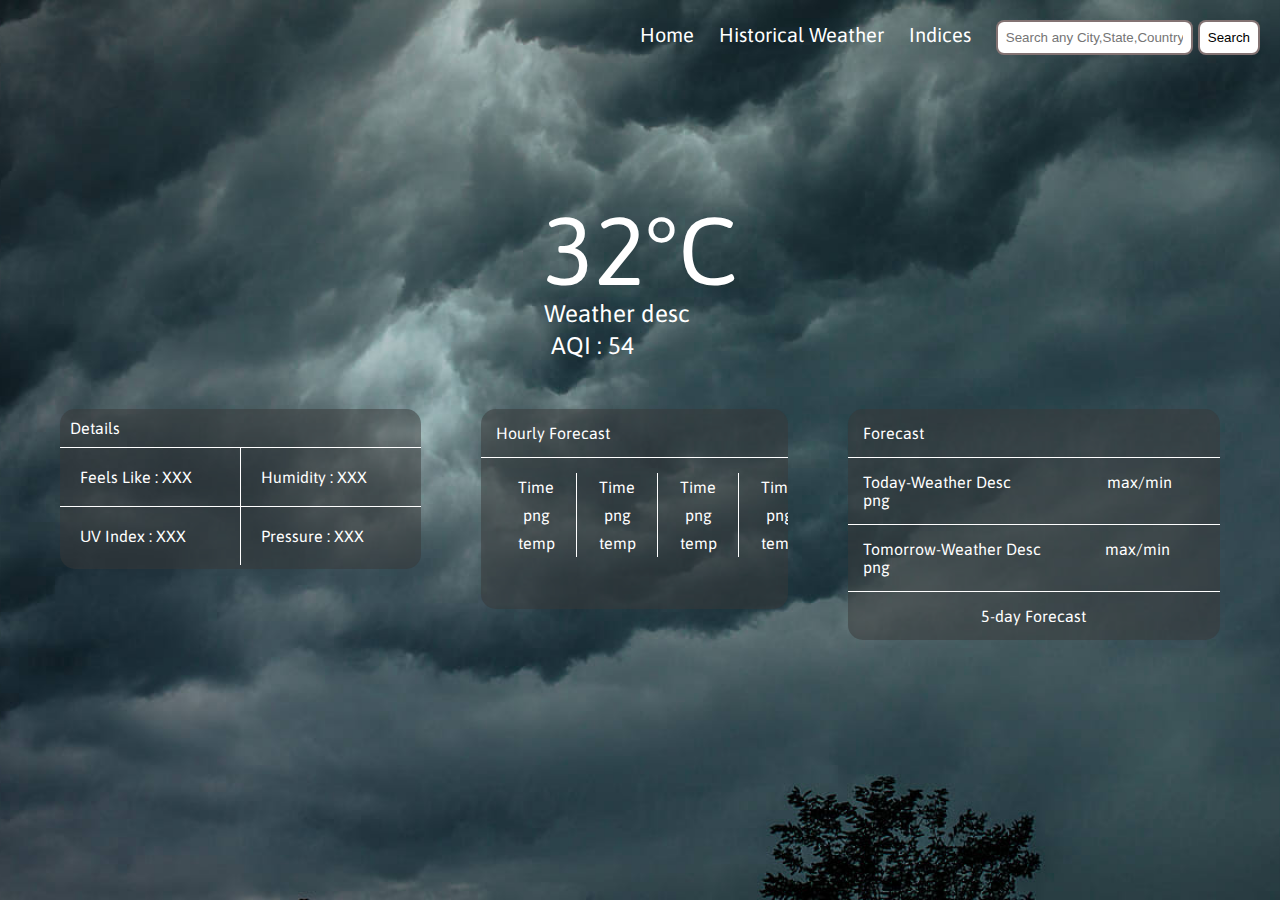
==== index.html @ 51fe92de "html almost done and going for js" ====
<!DOCTYPE html>
<html lang="en">
    <head>
        <meta charset="utf-8">
        <title>Weather Application</title>
        <meta name="viewport" content="width=device-width, initial-scale=1">
        <script
        src="https://code.jquery.com/jquery-3.5.1.js"
        integrity="sha256-QWo7LDvxbWT2tbbQ97B53yJnYU3WhH/C8ycbRAkjPDc="
        crossorigin="anonymous"></script>
        <link href="https://fonts.googleapis.com/css2?family=Asap&display=swap" rel="stylesheet">
        <link rel="stylesheet" href="design.css">
    </head>
    <body>

        <!-- Navbar content -->
        <nav class="navbar">
            <a href="index.html" class="nav-item">Home</a>
            <a href="historical.html" class="nav-item">Historical Weather</a>
            <a href="indices.html" class="nav-item">Indices</a>
            <input type="text" class="search-query nav-input" placeholder="Search any City,State,Country">
            <button class="search-weather nav-button">Search</button>    
        </nav>


        <main>
            <div class="forecast">

                <!-- center content -->
                <div class="content-main">
                    <p class="temp">32°C</p>
                    <p class="weather-desc-present">Weather desc</p>
                    <p class="aqi">AQI : 54</p>
                </div>
                

                <!-- bottom content -->
                <div class="content-below">
                    <div class="left-content">
                        <div class="row-left">
                            <div class="col-0">
                                Details
                            </div>
                        </div>
                        <div class="row-left">
                            <div class="col col-1">Feels Like : <span class="feels-like-now">XXX</span></div>
                            <div class="col col-2">Humidity : <span class="humidity-now">XXX</span></div>
                        </div>
                        <div class="row-left">
                            <div class="col col-3">UV Index : <span class="uv-index-now">XXX</span></div>
                            <div class="col col-4">Pressure : <span class="pressure-now">XXX</span></div>
                        </div>
                    </div>
                    <div class="center-content">
                        <div class="row-center row-center-1">
                            Hourly Forecast
                        </div>
                        <div class="row-center row-center-2">
                            <div class="col-center">
                                <div class="time">
                                    <span class="time-0">Time</span>
                                </div>
                                <div class="png">
                                    <span class="png-0">png</span>
                                </div>
                                <div class="temperature">
                                    <span class="temp-0">temp</span>
                                </div>
                            </div>
                            <div class="col-center">
                                <div class="time">
                                    <span class="time-1">Time</span>
                                </div>
                                <div class="png">
                                    <span class="png-1">png</span>
                                </div>
                                <div class="temperature">
                                    <span class="temp-1">temp</span>
                                </div>
                            </div>
                            <div class="col-center">
                                <div class="time">
                                    <span class="time-2">Time</span>
                                </div>
                                <div class="png">
                                    <span class="png-2">png</span>
                                </div>
                                <div class="temperature">
                                    <span class="temp-2">temp</span>
                                </div>
                            </div>
                            <div class="col-center">
                                <div class="time">
                                    <span class="time-3">Time</span>
                                </div>
                                <div class="png">
                                    <span class="png-3">png</span>
                                </div>
                                <div class="temperature">
                                    <span class="temp-3">temp</span>
                                </div>
                            </div>
                            <div class="col-center">
                                <div class="time">
                                    <span class="time-4">Time</span>
                                </div>
                                <div class="png">
                                    <span class="png-4">png</span>
                                </div>
                                <div class="temperature">
                                    <span class="temp-4">temp</span>
                                </div>
                            </div>
                            <div class="col-center">
                                <div class="time">
                                    <span class="time-5">Time</span>
                                </div>
                                <div class="png">
                                    <span class="png-5">png</span>
                                </div>
                                <div class="temperature">
                                    <span class="temp-5">temp</span>
                                </div>
                            </div>
                            <div class="col-center">
                                <div class="time">
                                    <span class="time-6">Time</span>
                                </div>
                                <div class="png">
                                    <span class="png-6">png</span>
                                </div>
                                <div class="temperature">
                                    <span class="temp-6">temp</span>
                                </div>
                            </div>
                            <div class="col-center">
                                <div class="time">
                                    <span class="time-7">Time</span>
                                </div>
                                <div class="png">
                                    <span class="png-7">png</span>
                                </div>
                                <div class="temperature">
                                    <span class="temp-7">temp</span>
                                </div>
                            </div>
                            <div class="col-center">
                                <div class="time">
                                    <span class="time-8">Time</span>
                                </div>
                                <div class="png">
                                    <span class="png-8">png</span>
                                </div>
                                <div class="temperature">
                                    <span class="temp-8">temp</span>
                                </div>
                            </div>
                            <div class="col-center">
                                <div class="time">
                                    <span class="time-9">Time</span>
                                </div>
                                <div class="png">
                                    <span class="png-9">png</span>
                                </div>
                                <div class="temperature">
                                    <span class="temp-9">temp</span>
                                </div>
                            </div>
                            <div class="col-center">
                                <div class="time">
                                    <span class="time-10">Time</span>
                                </div>
                                <div class="png">
                                    <span class="png-10">png</span>
                                </div>
                                <div class="temperature">
                                    <span class="temp-10">temp</span>
                                </div>
                            </div>
                            <div class="col-center">
                                <div class="time">
                                    <span class="time-11">Time</span>
                                </div>
                                <div class="png">
                                    <span class="png-11">png</span>
                                </div>
                                <div class="temperature">
                                    <span class="temp-11">temp</span>
                                </div>
                            </div>
                        </div>
                    </div>
                    <div class="right-content">
                        <div class="row-right row-right-0">
                            Forecast
                        </div>
                        <div class="row-right row-right-1">
                            Today-<span class="weather-desc-today">Weather Desc</span><span>&emsp;&emsp;&emsp;&emsp;&emsp;&emsp;max/min</span>&emsp;<span class="today-png">png</span>
                        </div>
                        <div class="row-right row-right-2">
                            Tomorrow-<span class="weather-desc-tommorrow">Weather Desc</span><span>&emsp;&emsp;&emsp;&emsp;max/min</span>&emsp;<span class="tommorow-png">png</span>
                        </div>
                        <div class="row-right row-right-3">
                            <a href="fiveday.html" class="five-day-button">5-day Forecast</a>
                        </div>
                    </div>
                </div>
            </div>            
        </main>


        <script src="js files/dateTime.js"></script>
        <script src="js files/accu.js"></script>
        <script src="js files/weather.js"> </script>
        <script src="js files/contentWeather.js"></script>
    </body>
</html>
---- design.css ----
body{
    font-family: 'Asap', sans-serif;
    background: url(images/cloudy\ night.jpg) no-repeat center center fixed; 
    -webkit-background-size: cover;
    -moz-background-size: cover;
    -o-background-size: cover;
    background-size: cover;
    margin:0;
}




/* Navbar Styles */
.navbar{
    text-align:right;
    padding:20px;
    font-size: 20px;
}
.nav-item{
    padding:10px;
    color: white;
    text-decoration: none;
}
.nav-button,.nav-input{
    padding: 8px;
    margin:0 0 0 10px;
    border-radius: 8px;
    border-style:solid;
    border-color: #2c111196;
    /* font-size:16px; */
}
.nav-button{
    margin:0;
    background-color: white;
}
input:focus{
    outline: none;
}
.nav-button:focus{
    outline:none;
}



/* center content */
.forecast{
    color:white;
}
.temp{
    position: relative;

    font-size:6rem;
    text-align: center;
    top:120px;
    margin: 0;
}

.weather-desc-present{
    text-align: center;
    position: relative;
    top:115px;
    right:23px;
    font-size: 1.5rem;
    margin:0;
}
.aqi{
    text-align: center;
    position: relative;
    top:120px;
    right:48px;
    font-size: 1.5rem;
    margin: 0;
}




/* content below */
.content-below{
    position: relative;
    display: flex;
    justify-content: center;
    top:140px;
    margin:0 30px;
}
.left-content,.right-content,.center-content{
    background-color: rgba(56, 56, 56, 0.5);
    border-radius:15px;
    margin:30px;
}


/* left content */
.left-content{
    height:160px;
}

.row-left{
    display: flex;
}
.col{
    padding:20px;
    width:140px;
}
.col-0{
    padding:10px;
}
.col-1{
    border-right:1px solid white;
    border-top:1px solid white;
}
.col-2{
    border-top:1px solid white;
}
.col-3{
    border-right:1px solid white;
    border-top:1px solid white;
}
.col-4{
    border-top:1px solid white;
}


/* center content */
.center-content{
    width:330px;
    height:200px;
    overflow:auto;
}
.row-center-1{
    border-bottom:1px solid white;
    width:960px;
}
.row-center-2{
    display: flex;
}
.col-center{
    min-width:80px;
    text-align: center;
    height:auto;
    border-right:1px solid white;
}
.time,.temperature,.png{
    padding:5px;
}
/* right content */
.right-content{
    display: block;
    width:400px;
    height: auto;
}
.row-right,.row-center{
    padding: 15px;
}
.five-day-button{
    color:white;
    text-decoration: none;
}
.row-right-0{
    border-bottom:1px solid white;
}
.row-right-1{
    border-bottom:1px solid white;
}
.row-right-2{
    border-bottom:1px solid white;
}
.row-right-3{
    text-align: center;
}



/* media queries */
@media(max-width:1120px){
    .content-below{
        flex-wrap: wrap;
    }

}



/* five day forecast */
.five-day-row-content,.five-day-details-content{
    display: flex;
    height: auto;
}
.five-day-row-content{
    justify-content: center;
}
.day-0,.day-1,.day-2,.day-3,.day-4,.day-5{
    width: 450px;
    min-width:300px;
    margin:60px;
    background-color: rgba(56, 56, 56, 0.5);
    border-radius: 20px;
}
.five-day-row-date{
    padding:15px;
    border-bottom: 1px solid white;
}
.five-day-details{
    padding:15px;
    border-top:1px solid white;
    border-bottom:1px solid white;
}
.five-day-content-right{
    padding:15px;
    border-left:1px solid white;
    text-align: center;
}
.five-day-content-left{
    padding:15px;
    text-align: center;
}
.five-day-content{
    color:white;
    display: flex;
    flex-wrap: wrap;
    justify-content: center;
}
.five-day-png,.five-day-desc,.five-day-min-max,.five-day-sunrise,.five-day-sunset{
    padding:8px;
}
.five-day-uv-index,.five-day-humidity{
    padding:15px;
    text-align: center;
}
.five-day-uv-index{
    border-right:1px solid white;
    width:177px;
}
.five-day-humidity{
    width:213px;
}


/* historical forecast */
.historical-row-content,.historical-details-content{
    display: flex;
    height: auto;
}
.historical-row-content{
    justify-content: center;
}
.historical-day-0,.historical-day-1,.historical-day-2,.historical-day-3,.historical-day-4,.historical-day-5{
    width: 450px;
    min-width:300px;
    margin:60px;
    background-color: rgba(56, 56, 56, 0.5);
    border-radius: 20px;
}
.historical-row-date{
    padding:15px;
    border-bottom: 1px solid white;
}
.historical-details{
    padding:15px;
    border-top:1px solid white;
    border-bottom:1px solid white;
}
.historical-content-right{
    padding:15px;
    border-left:1px solid white;
    text-align: center;
}
.historical-content-left{
    padding:15px;
    text-align: center;
}
.historical-content{
    color:white;
    display: flex;
    flex-wrap: wrap;
    justify-content: center;
}
.historical-png,.historical-desc,.historical-min-max,.historical-sunrise,.historical-sunset{
    padding:8px;
}
.historical-uv-index,.historical-humidity{
    padding:15px;
    text-align: center;
}
.historical-uv-index{
    border-right:1px solid white;
    width:177px;
}
.historical-humidity{
    width:213px;
}
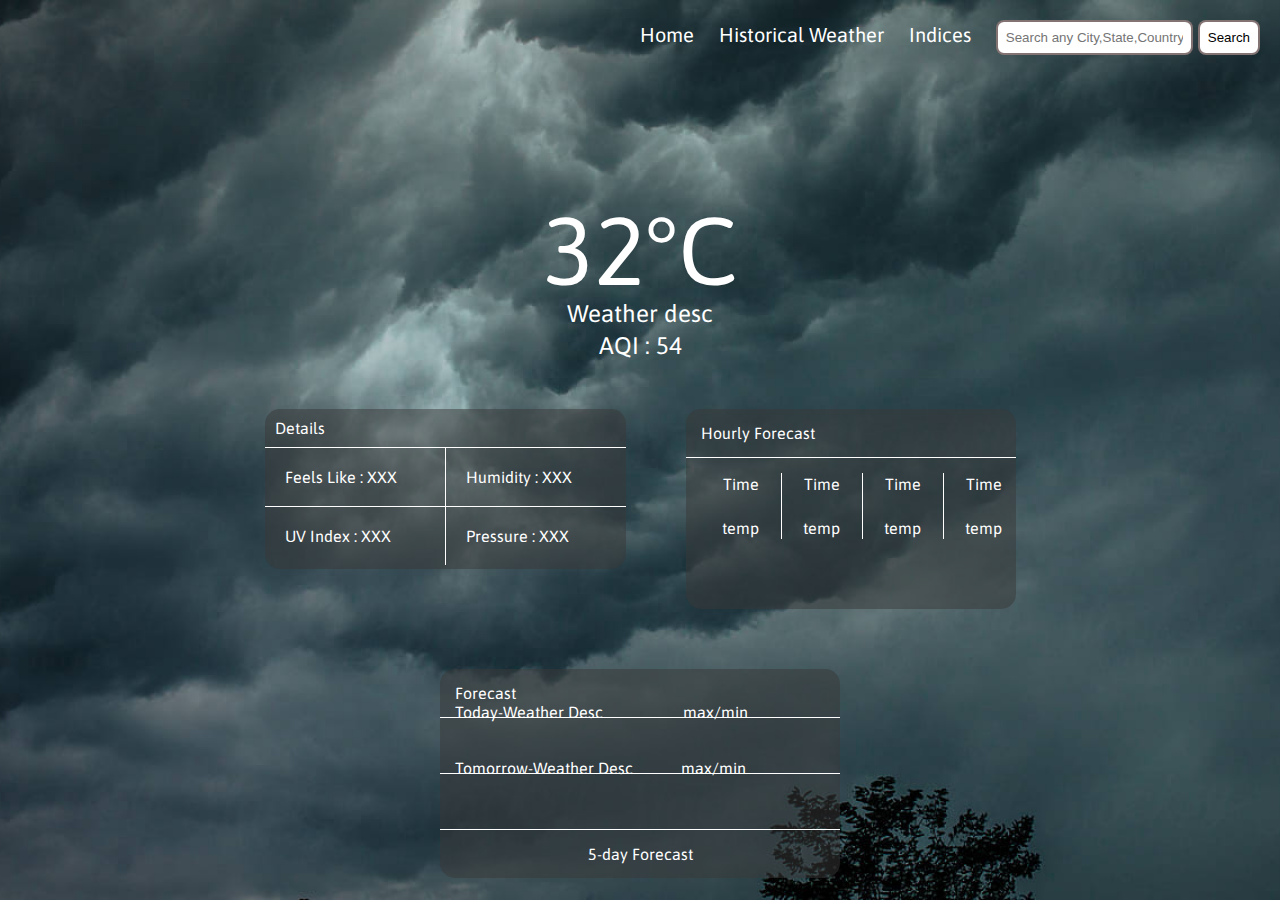
==== commit 54eaf4aa: "home page done and png added" ====
--- a/index.html
+++ b/index.html
@@ -30,7 +30,7 @@
                 <div class="content-main">
                     <p class="temp">32°C</p>
                     <p class="weather-desc-present">Weather desc</p>
-                    <p class="aqi">AQI : 54</p>
+                    <p class="aqi">AQI : <span class="aqi-data"></span>54</p>
                 </div>
                 
 
@@ -43,14 +43,24 @@
                             </div>
                         </div>
                         <div class="row-left">
-                            <div class="col col-1">Feels Like : <span class="feels-like-now">XXX</span></div>
-                            <div class="col col-2">Humidity : <span class="humidity-now">XXX</span></div>
+                            <div class="col col-1">
+                                Feels Like : <span class="feels-like-now">XXX</span>
+                            </div>
+                            <div class="col col-2">
+                                Humidity : <span class="humidity-now">XXX</span>
+                            </div>
                         </div>
                         <div class="row-left">
-                            <div class="col col-3">UV Index : <span class="uv-index-now">XXX</span></div>
-                            <div class="col col-4">Pressure : <span class="pressure-now">XXX</span></div>
+                            <div class="col col-3">
+                                UV Index : <span class="uv-index-now">XXX</span>
+                            </div>
+                            <div class="col col-4">
+                                Pressure : <span class="pressure-now">XXX</span>
+                            </div>
                         </div>
                     </div>
+
+
                     <div class="center-content">
                         <div class="row-center row-center-1">
                             Hourly Forecast
@@ -61,7 +71,7 @@
                                     <span class="time-0">Time</span>
                                 </div>
                                 <div class="png">
-                                    <span class="png-0">png</span>
+                                    <img src="" class="png-0"></img>
                                 </div>
                                 <div class="temperature">
                                     <span class="temp-0">temp</span>
@@ -72,7 +82,7 @@
                                     <span class="time-1">Time</span>
                                 </div>
                                 <div class="png">
-                                    <span class="png-1">png</span>
+                                    <img src="" class="png-1"></img>
                                 </div>
                                 <div class="temperature">
                                     <span class="temp-1">temp</span>
@@ -83,7 +93,7 @@
                                     <span class="time-2">Time</span>
                                 </div>
                                 <div class="png">
-                                    <span class="png-2">png</span>
+                                    <img src="" class="png-2"></img>
                                 </div>
                                 <div class="temperature">
                                     <span class="temp-2">temp</span>
@@ -94,7 +104,7 @@
                                     <span class="time-3">Time</span>
                                 </div>
                                 <div class="png">
-                                    <span class="png-3">png</span>
+                                    <img src="" class="png-3"></img>
                                 </div>
                                 <div class="temperature">
                                     <span class="temp-3">temp</span>
@@ -105,7 +115,7 @@
                                     <span class="time-4">Time</span>
                                 </div>
                                 <div class="png">
-                                    <span class="png-4">png</span>
+                                    <img src="" class="png-4"></img>
                                 </div>
                                 <div class="temperature">
                                     <span class="temp-4">temp</span>
@@ -116,7 +126,7 @@
                                     <span class="time-5">Time</span>
                                 </div>
                                 <div class="png">
-                                    <span class="png-5">png</span>
+                                    <img src="" class="png-5"></img>
                                 </div>
                                 <div class="temperature">
                                     <span class="temp-5">temp</span>
@@ -127,7 +137,7 @@
                                     <span class="time-6">Time</span>
                                 </div>
                                 <div class="png">
-                                    <span class="png-6">png</span>
+                                    <img src="" class="png-6"></img>
                                 </div>
                                 <div class="temperature">
                                     <span class="temp-6">temp</span>
@@ -138,7 +148,7 @@
                                     <span class="time-7">Time</span>
                                 </div>
                                 <div class="png">
-                                    <span class="png-7">png</span>
+                                    <img src="" class="png-7"></img>
                                 </div>
                                 <div class="temperature">
                                     <span class="temp-7">temp</span>
@@ -149,7 +159,7 @@
                                     <span class="time-8">Time</span>
                                 </div>
                                 <div class="png">
-                                    <span class="png-8">png</span>
+                                    <img src="" class="png-8"></img>
                                 </div>
                                 <div class="temperature">
                                     <span class="temp-8">temp</span>
@@ -160,7 +170,7 @@
                                     <span class="time-9">Time</span>
                                 </div>
                                 <div class="png">
-                                    <span class="png-9">png</span>
+                                    <img src="" class="png-9"></img>
                                 </div>
                                 <div class="temperature">
                                     <span class="temp-9">temp</span>
@@ -171,7 +181,7 @@
                                     <span class="time-10">Time</span>
                                 </div>
                                 <div class="png">
-                                    <span class="png-10">png</span>
+                                    <img src="" class="png-10"></img>
                                 </div>
                                 <div class="temperature">
                                     <span class="temp-10">temp</span>
@@ -182,7 +192,7 @@
                                     <span class="time-11">Time</span>
                                 </div>
                                 <div class="png">
-                                    <span class="png-11">png</span>
+                                    <img src="" class="png-11"></img>
                                 </div>
                                 <div class="temperature">
                                     <span class="temp-11">temp</span>
@@ -190,15 +200,16 @@
                             </div>
                         </div>
                     </div>
+
                     <div class="right-content">
                         <div class="row-right row-right-0">
                             Forecast
                         </div>
                         <div class="row-right row-right-1">
-                            Today-<span class="weather-desc-today">Weather Desc</span><span>&emsp;&emsp;&emsp;&emsp;&emsp;&emsp;max/min</span>&emsp;<span class="today-png">png</span>
+                            <span class="today">Today-</span><span class="weather-desc-today">Weather Desc</span><span>&emsp;&emsp;&emsp;&emsp;&emsp;</span><span class="max-min-today">max/min</span>&emsp;<img src="" class="today-png"></img>
                         </div>
                         <div class="row-right row-right-2">
-                            Tomorrow-<span class="weather-desc-tommorrow">Weather Desc</span><span>&emsp;&emsp;&emsp;&emsp;max/min</span>&emsp;<span class="tommorow-png">png</span>
+                            <span class="tomorrow">Tomorrow-</span><span class="weather-desc-tomorrow">Weather Desc</span><span>&emsp;&emsp;&emsp;</span><span class="max-min-tomorrow">max/min</span>&emsp;<img src="" class="tomorrow-png"></img>
                         </div>
                         <div class="row-right row-right-3">
                             <a href="fiveday.html" class="five-day-button">5-day Forecast</a>
--- a/design.css
+++ b/design.css
@@ -49,7 +49,6 @@
 }
 .temp{
     position: relative;
-
     font-size:6rem;
     text-align: center;
     top:120px;
@@ -60,7 +59,6 @@
     text-align: center;
     position: relative;
     top:115px;
-    right:23px;
     font-size: 1.5rem;
     margin:0;
 }
@@ -68,7 +66,6 @@
     text-align: center;
     position: relative;
     top:120px;
-    right:48px;
     font-size: 1.5rem;
     margin: 0;
 }
@@ -83,6 +80,7 @@
     justify-content: center;
     top:140px;
     margin:0 30px;
+    flex-wrap: wrap;
 }
 .left-content,.right-content,.center-content{
     background-color: rgba(56, 56, 56, 0.5);
@@ -142,8 +140,9 @@
     border-right:1px solid white;
 }
 .time,.temperature,.png{
-    padding:5px;
-}
+    padding:2px;
+}
+
 /* right content */
 .right-content{
     display: block;
@@ -162,24 +161,31 @@
 }
 .row-right-1{
     border-bottom:1px solid white;
+    height:25px;
 }
 .row-right-2{
     border-bottom:1px solid white;
+    height:25px;
 }
 .row-right-3{
     text-align: center;
 }
-
-
-
-/* media queries */
-@media(max-width:1120px){
-    .content-below{
-        flex-wrap: wrap;
-    }
-
-}
-
+.today-png{
+    position: relative;
+    bottom:10px;
+}
+.today,.weather-desc-today,.max-min-today{
+    position: relative;
+    bottom: 30px;
+}
+.tomorrow,.weather-desc-tomorrow,.max-min-tomorrow{
+    position: relative;
+    bottom: 30px;
+}
+.tomorrow-png{
+    position: relative;
+    bottom:10px;
+}
 
 
 /* five day forecast */
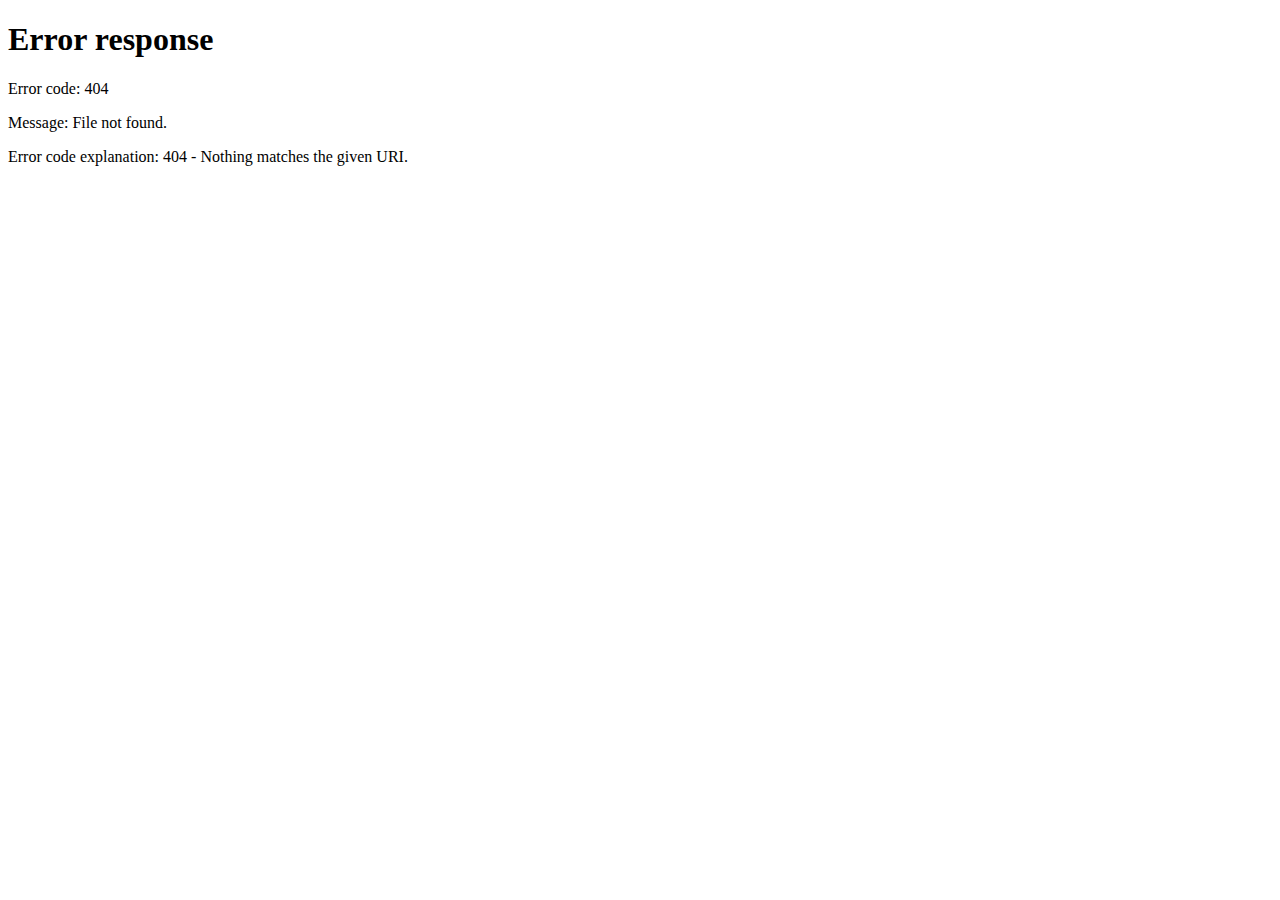
==== commit e0c4dec7: "before making changes to historical file" ====
--- a/index.html
+++ b/index.html
@@ -30,7 +30,7 @@
                 <div class="content-main">
                     <p class="temp">32°C</p>
                     <p class="weather-desc-present">Weather desc</p>
-                    <p class="aqi">AQI : <span class="aqi-data"></span>54</p>
+                    <!-- <p class="aqi">AQI : <span class="aqi-data"></span>54</p> -->
                 </div>
                 
 
@@ -220,10 +220,11 @@
         </main>
 
 
-        <script src="js files/dateTime.js"></script>
+        <script src="js files/public.js"></script>
         <script src="js files/accu.js"></script>
-        <script src="js files/weather.js"> </script>
         <script src="js files/contentWeather.js"></script>
+        <script src="js files/updateFiveDay.js"></script>
+        <script src="js files/weather.js"> </script>    
     </body>
 </html>
 
--- a/design.css
+++ b/design.css
@@ -220,6 +220,8 @@
 .five-day-content-left{
     padding:15px;
     text-align: center;
+    position: relative;
+    right:20px;
 }
 .five-day-content{
     color:white;
@@ -227,8 +229,9 @@
     flex-wrap: wrap;
     justify-content: center;
 }
-.five-day-png,.five-day-desc,.five-day-min-max,.five-day-sunrise,.five-day-sunset{
-    padding:8px;
+.five-day-min-max,.five-day-sunrise,.five-day-sunset{
+    padding:10px;
+    padding-left:50px;
 }
 .five-day-uv-index,.five-day-humidity{
     padding:15px;
@@ -236,7 +239,7 @@
 }
 .five-day-uv-index{
     border-right:1px solid white;
-    width:177px;
+    width:163px;
 }
 .five-day-humidity{
     width:213px;
@@ -275,6 +278,8 @@
 .historical-content-left{
     padding:15px;
     text-align: center;
+    position: relative;
+    right:40px;
 }
 .historical-content{
     color:white;
@@ -282,8 +287,9 @@
     flex-wrap: wrap;
     justify-content: center;
 }
-.historical-png,.historical-desc,.historical-min-max,.historical-sunrise,.historical-sunset{
-    padding:8px;
+.historical-min-max,.historical-sunrise,.historical-sunset{
+    padding:10px;
+    padding-left:50px;
 }
 .historical-uv-index,.historical-humidity{
     padding:15px;
@@ -291,7 +297,7 @@
 }
 .historical-uv-index{
     border-right:1px solid white;
-    width:177px;
+    width:163px;
 }
 .historical-humidity{
     width:213px;
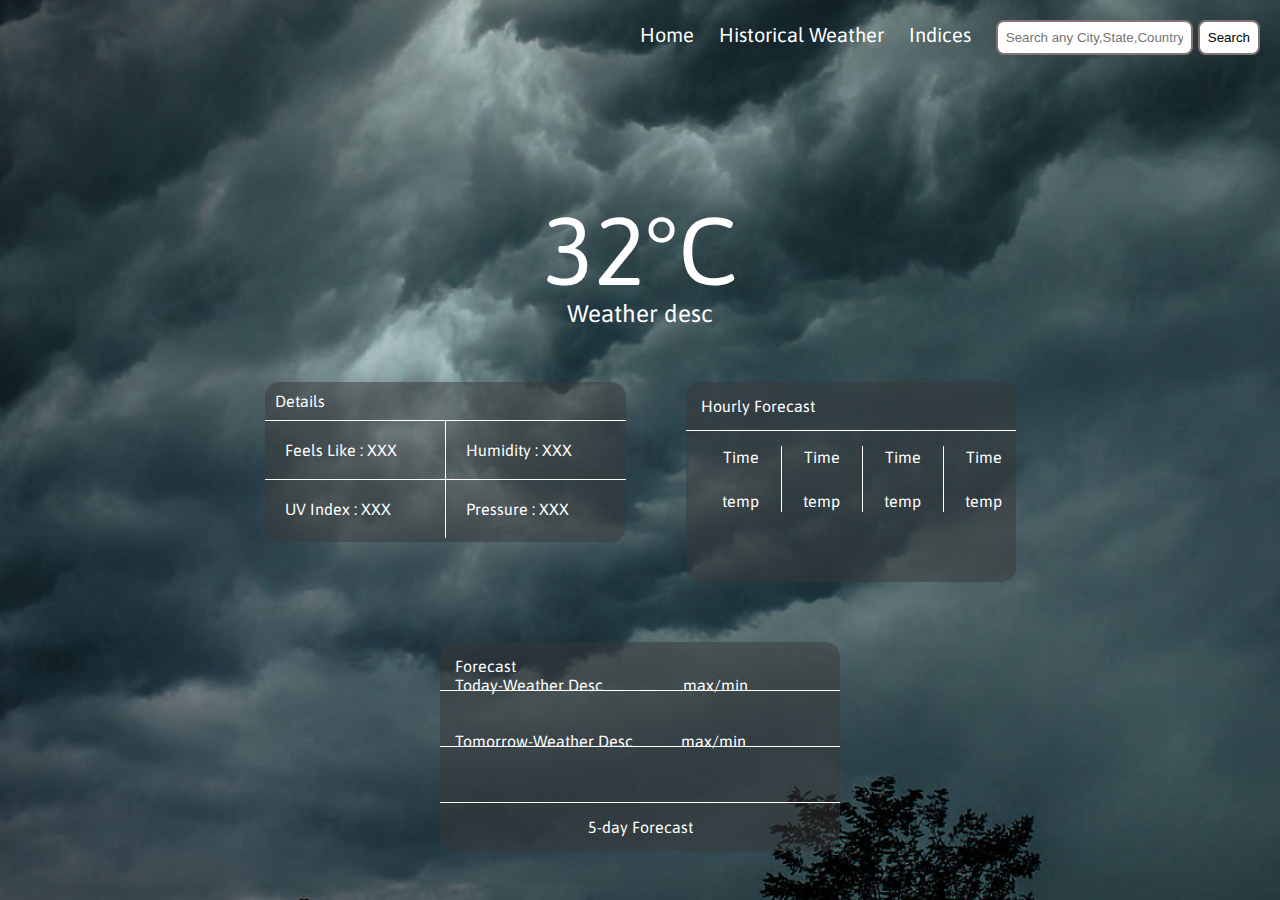
==== commit 66b73443: "complete historical page" ====
--- a/index.html
+++ b/index.html
@@ -16,7 +16,7 @@
         <!-- Navbar content -->
         <nav class="navbar">
             <a href="index.html" class="nav-item">Home</a>
-            <a href="historical.html" class="nav-item">Historical Weather</a>
+            <a href="historical.html" class="nav-item historical-weather">Historical Weather</a>
             <a href="indices.html" class="nav-item">Indices</a>
             <input type="text" class="search-query nav-input" placeholder="Search any City,State,Country">
             <button class="search-weather nav-button">Search</button>    
--- a/design.css
+++ b/design.css
@@ -247,6 +247,24 @@
 
 
 /* historical forecast */
+.historical-content-display{
+    text-align:center;
+    color:white;
+    font-size:1.8rem;
+    position: relative;
+    top:120px;
+}
+.historical-content-button{
+    color:black;
+    font-size:1.2rem;
+    text-decoration: none;
+    padding: 12px;
+    border-radius: 8px;
+    border-style:solid;
+    border-color: #2c111196;
+    margin:0;
+    background-color: white;
+}
 .historical-row-content,.historical-details-content{
     display: flex;
     height: auto;
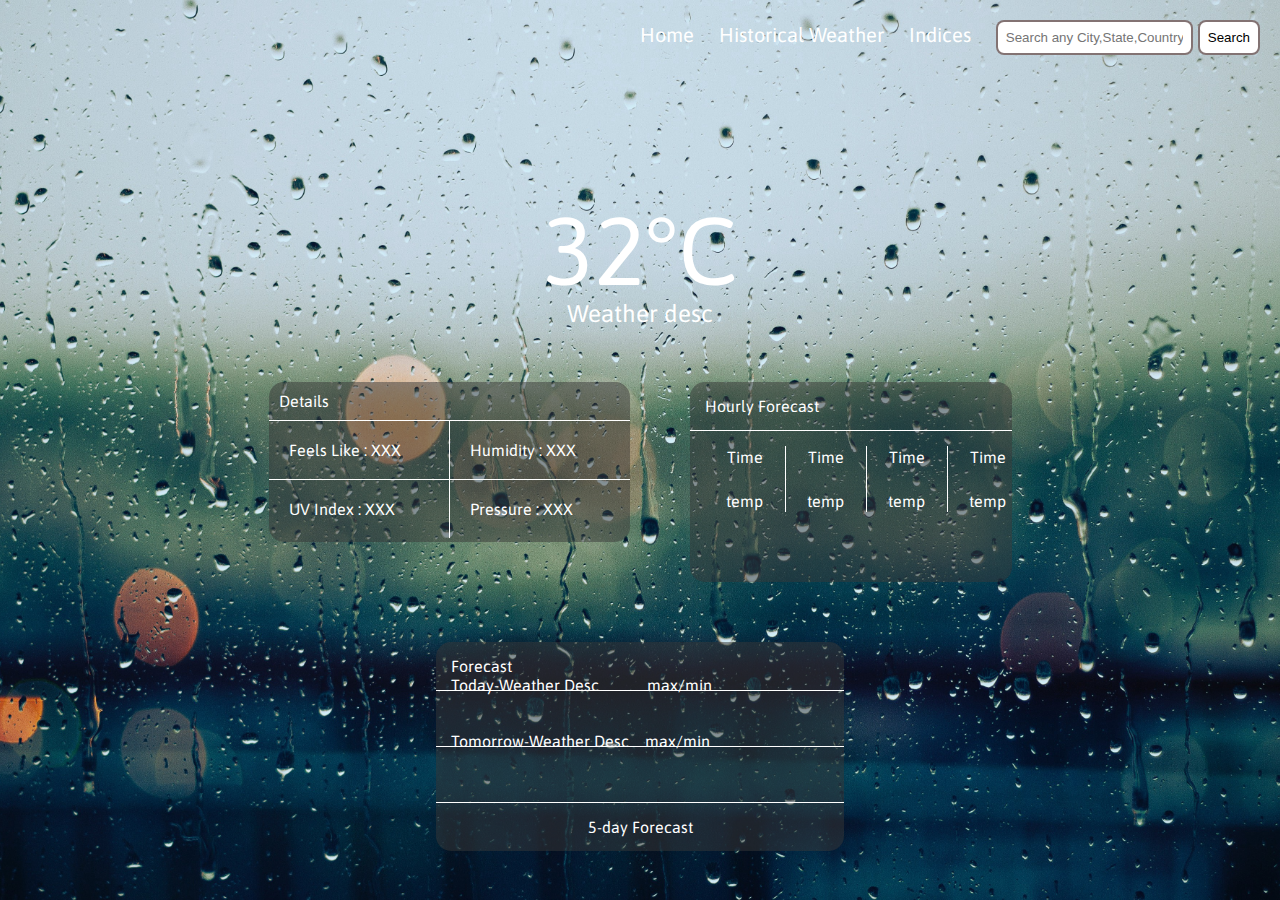
==== commit 4f780591: "all other features done only indices and animation left" ====
--- a/index.html
+++ b/index.html
@@ -11,7 +11,7 @@
         <link href="https://fonts.googleapis.com/css2?family=Asap&display=swap" rel="stylesheet">
         <link rel="stylesheet" href="design.css">
     </head>
-    <body>
+    <body class="body">
 
         <!-- Navbar content -->
         <nav class="navbar">
@@ -206,10 +206,10 @@
                             Forecast
                         </div>
                         <div class="row-right row-right-1">
-                            <span class="today">Today-</span><span class="weather-desc-today">Weather Desc</span><span>&emsp;&emsp;&emsp;&emsp;&emsp;</span><span class="max-min-today">max/min</span>&emsp;<img src="" class="today-png"></img>
+                            <span class="today">Today-</span><span class="weather-desc-today">Weather Desc</span><span>&emsp;&emsp;&emsp;</span><span class="max-min-today">max/min</span>&emsp;<img src="" class="today-png"></img>
                         </div>
                         <div class="row-right row-right-2">
-                            <span class="tomorrow">Tomorrow-</span><span class="weather-desc-tomorrow">Weather Desc</span><span>&emsp;&emsp;&emsp;</span><span class="max-min-tomorrow">max/min</span>&emsp;<img src="" class="tomorrow-png"></img>
+                            <span class="tomorrow">Tomorrow-</span><span class="weather-desc-tomorrow">Weather Desc</span><span>&emsp;</span><span class="max-min-tomorrow">max/min</span>&emsp;<img src="" class="tomorrow-png"></img>
                         </div>
                         <div class="row-right row-right-3">
                             <a href="fiveday.html" class="five-day-button">5-day Forecast</a>
--- a/design.css
+++ b/design.css
@@ -1,6 +1,6 @@
 body{
     font-family: 'Asap', sans-serif;
-    background: url(images/cloudy\ night.jpg) no-repeat center center fixed; 
+    background: url(images/rainy\ day.jpeg) no-repeat center center fixed; 
     -webkit-background-size: cover;
     -moz-background-size: cover;
     -o-background-size: cover;
@@ -122,7 +122,7 @@
 
 /* center content */
 .center-content{
-    width:330px;
+    width:322px;
     height:200px;
     overflow:auto;
 }
@@ -146,7 +146,7 @@
 /* right content */
 .right-content{
     display: block;
-    width:400px;
+    width:408px;
     height: auto;
 }
 .row-right,.row-center{
@@ -252,18 +252,40 @@
     color:white;
     font-size:1.8rem;
     position: relative;
-    top:120px;
-}
-.historical-content-button{
+    top:80px;
+}
+.historical-current-location{
+    display:inline-block;
+    padding:20px
+}
+.historical-current-location-button{
     color:black;
-    font-size:1.2rem;
+    font-size:1rem;
     text-decoration: none;
-    padding: 12px;
+    padding: 8px;
     border-radius: 8px;
     border-style:solid;
     border-color: #2c111196;
     margin:0;
     background-color: white;
+    position: relative;
+    bottom:4px;
+}
+.historical-search-location{
+    display:inline-block;
+}
+.historical-search-location-button,.search-location{
+    color:black;
+    font-size:1rem;
+    text-decoration: none;
+    padding: 8px;
+    border-radius: 8px;
+    border-style:solid;
+    border-color: #2c111196;
+    margin:0;
+    background-color: white;
+    position: relative;
+    bottom:4px;
 }
 .historical-row-content,.historical-details-content{
     display: flex;
@@ -319,4 +341,4 @@
 }
 .historical-humidity{
     width:213px;
-}+}
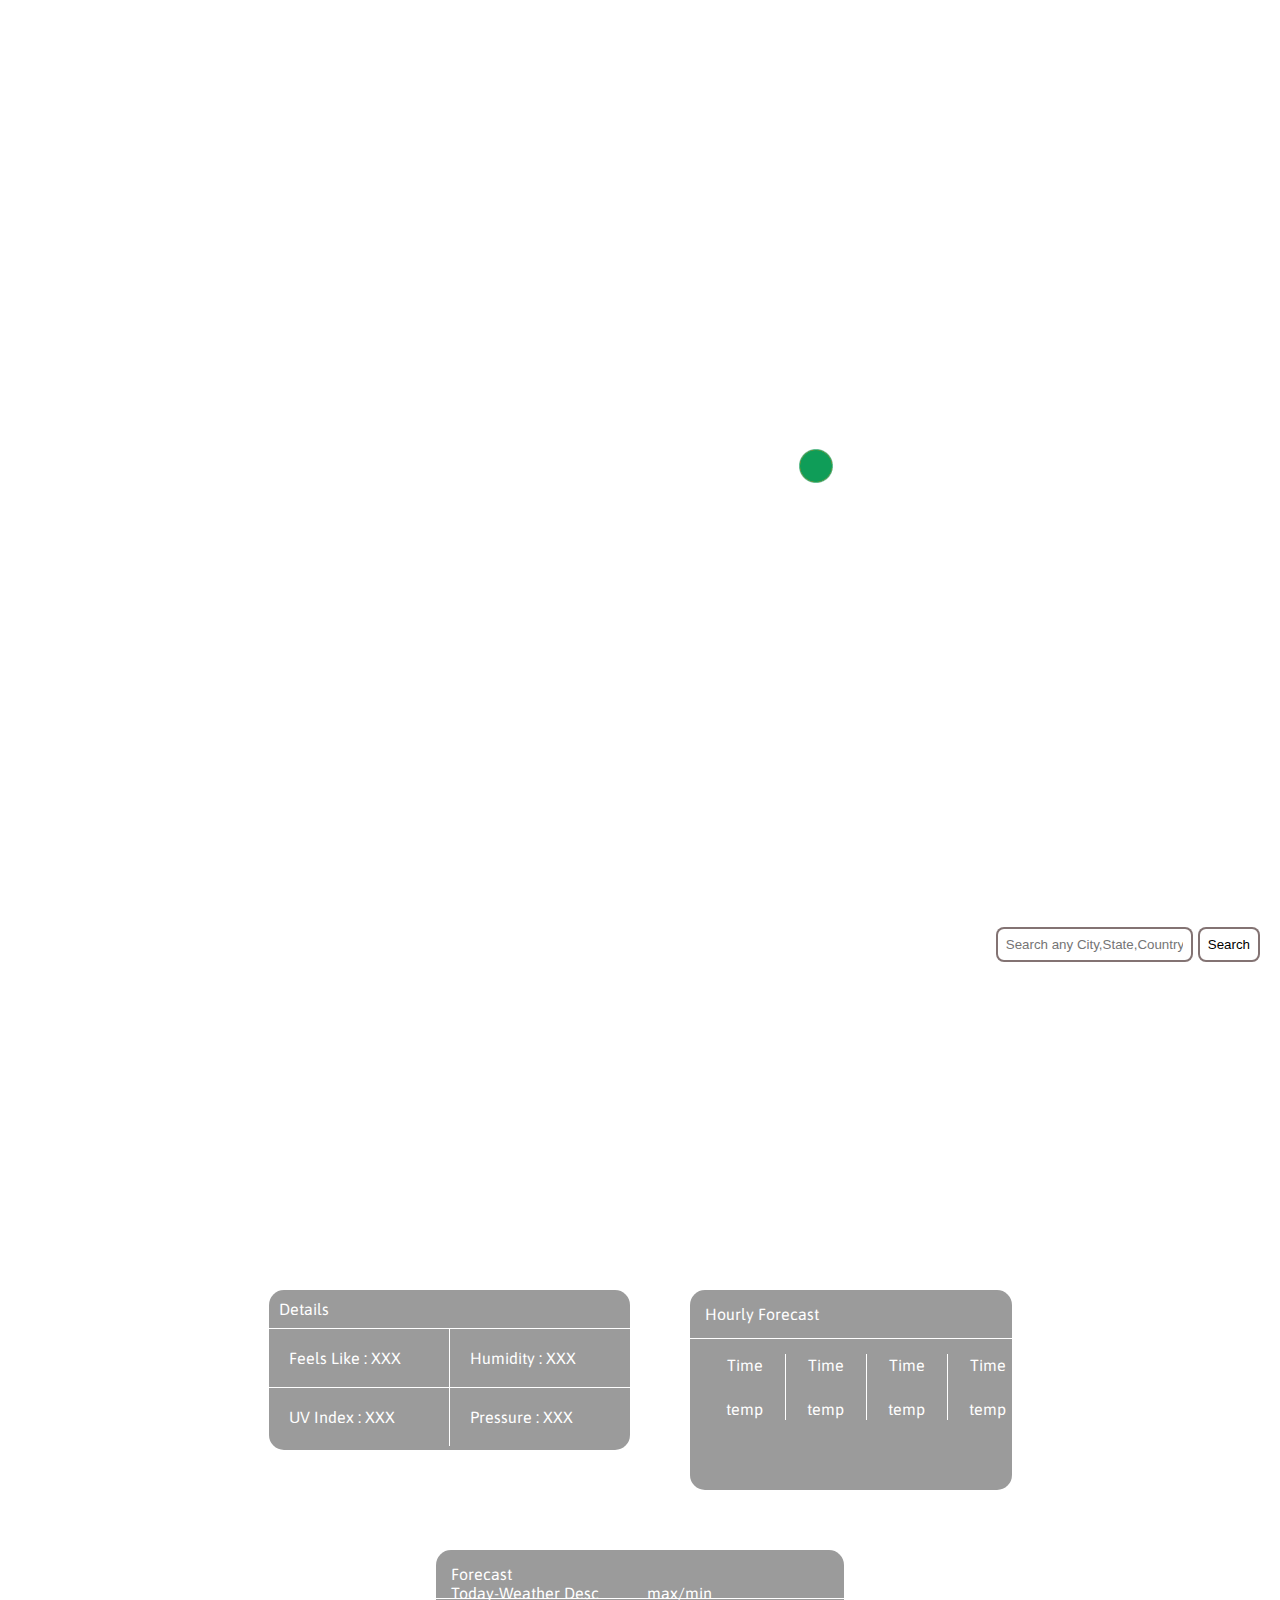
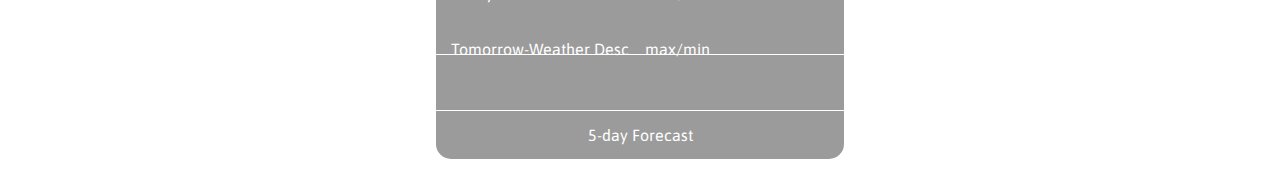
==== commit 8188ce16: "add loading animation and correct navbar" ====
--- a/index.html
+++ b/index.html
@@ -10,221 +10,255 @@
         crossorigin="anonymous"></script>
         <link href="https://fonts.googleapis.com/css2?family=Asap&display=swap" rel="stylesheet">
         <link rel="stylesheet" href="design.css">
+        <link rel="stylesheet" href="animation.css">
     </head>
-    <body class="body">
-
-        <!-- Navbar content -->
-        <nav class="navbar">
-            <a href="index.html" class="nav-item">Home</a>
-            <a href="historical.html" class="nav-item historical-weather">Historical Weather</a>
-            <a href="indices.html" class="nav-item">Indices</a>
-            <input type="text" class="search-query nav-input" placeholder="Search any City,State,Country">
-            <button class="search-weather nav-button">Search</button>    
-        </nav>
-
-
-        <main>
-            <div class="forecast">
-
-                <!-- center content -->
-                <div class="content-main">
-                    <p class="temp">32°C</p>
-                    <p class="weather-desc-present">Weather desc</p>
-                    <!-- <p class="aqi">AQI : <span class="aqi-data"></span>54</p> -->
-                </div>
-                
-
-                <!-- bottom content -->
-                <div class="content-below">
-                    <div class="left-content">
-                        <div class="row-left">
-                            <div class="col-0">
-                                Details
+    <body>
+        <div class="ani">
+            <div class='container'>
+            <div class='loader-container'>
+              <div></div>
+              <div></div>
+              <div></div>
+              <div></div>
+              <div></div>
+            </div>
+            <div class='spinner-container'>
+               <div class="spinner-path">
+                 <div></div>
+                 <div></div>
+                 <div></div>
+                 <div></div>
+              </div>
+            </div>
+          </div>
+          
+          
+          <svg xmlns="http://www.w3.org/2000/svg" version="1.1">
+            <defs>
+              <filter id="gooey">
+                <feGaussianBlur in="SourceGraphic" stdDeviation="10" result="blur" />
+                <feColorMatrix in="blur" mode="matrix" values="1 0 0 0 0  0 1 0 0 0  0 0 1 0 0  0 0 0 21 -7" result="goo" />
+                <feBlend in="SourceGraphic" in2="goo" />
+                </filter>
+            </defs>
+          </svg>
+        </div>
+
+        <div class="page-content">
+
+
+            <nav class="navbar">
+                <a href="index.html" class="nav-item">Home</a>
+                <a href="historical.html" class="nav-item historical-weather">Historical Weather</a>
+                <input type="text" class="search-query nav-input" placeholder="Search any City,State,Country">
+                <button class="search-weather nav-button">Search</button>    
+            </nav>
+    
+    
+            <main>
+                <div class="forecast">
+    
+                    <!-- center content -->
+                    <div class="content-main">
+                        <p class="temp">32°C</p>
+                        <p class="weather-desc-present">Weather desc</p>
+                        <!-- <p class="aqi">AQI : <span class="aqi-data"></span>54</p> -->
+                    </div>
+                    
+    
+                    <!-- bottom content -->
+                    <div class="content-below">
+                        <div class="left-content">
+                            <div class="row-left">
+                                <div class="col-0">
+                                    Details
+                                </div>
+                            </div>
+                            <div class="row-left">
+                                <div class="col col-1">
+                                    Feels Like : <span class="feels-like-now">XXX</span>
+                                </div>
+                                <div class="col col-2">
+                                    Humidity : <span class="humidity-now">XXX</span>
+                                </div>
+                            </div>
+                            <div class="row-left">
+                                <div class="col col-3">
+                                    UV Index : <span class="uv-index-now">XXX</span>
+                                </div>
+                                <div class="col col-4">
+                                    Pressure : <span class="pressure-now">XXX</span>
+                                </div>
                             </div>
                         </div>
-                        <div class="row-left">
-                            <div class="col col-1">
-                                Feels Like : <span class="feels-like-now">XXX</span>
-                            </div>
-                            <div class="col col-2">
-                                Humidity : <span class="humidity-now">XXX</span>
+    
+    
+                        <div class="center-content">
+                            <div class="row-center row-center-1">
+                                Hourly Forecast
+                            </div>
+                            <div class="row-center row-center-2">
+                                <div class="col-center">
+                                    <div class="time">
+                                        <span class="time-0">Time</span>
+                                    </div>
+                                    <div class="png">
+                                        <img src="" class="png-0"></img>
+                                    </div>
+                                    <div class="temperature">
+                                        <span class="temp-0">temp</span>
+                                    </div>
+                                </div>
+                                <div class="col-center">
+                                    <div class="time">
+                                        <span class="time-1">Time</span>
+                                    </div>
+                                    <div class="png">
+                                        <img src="" class="png-1"></img>
+                                    </div>
+                                    <div class="temperature">
+                                        <span class="temp-1">temp</span>
+                                    </div>
+                                </div>
+                                <div class="col-center">
+                                    <div class="time">
+                                        <span class="time-2">Time</span>
+                                    </div>
+                                    <div class="png">
+                                        <img src="" class="png-2"></img>
+                                    </div>
+                                    <div class="temperature">
+                                        <span class="temp-2">temp</span>
+                                    </div>
+                                </div>
+                                <div class="col-center">
+                                    <div class="time">
+                                        <span class="time-3">Time</span>
+                                    </div>
+                                    <div class="png">
+                                        <img src="" class="png-3"></img>
+                                    </div>
+                                    <div class="temperature">
+                                        <span class="temp-3">temp</span>
+                                    </div>
+                                </div>
+                                <div class="col-center">
+                                    <div class="time">
+                                        <span class="time-4">Time</span>
+                                    </div>
+                                    <div class="png">
+                                        <img src="" class="png-4"></img>
+                                    </div>
+                                    <div class="temperature">
+                                        <span class="temp-4">temp</span>
+                                    </div>
+                                </div>
+                                <div class="col-center">
+                                    <div class="time">
+                                        <span class="time-5">Time</span>
+                                    </div>
+                                    <div class="png">
+                                        <img src="" class="png-5"></img>
+                                    </div>
+                                    <div class="temperature">
+                                        <span class="temp-5">temp</span>
+                                    </div>
+                                </div>
+                                <div class="col-center">
+                                    <div class="time">
+                                        <span class="time-6">Time</span>
+                                    </div>
+                                    <div class="png">
+                                        <img src="" class="png-6"></img>
+                                    </div>
+                                    <div class="temperature">
+                                        <span class="temp-6">temp</span>
+                                    </div>
+                                </div>
+                                <div class="col-center">
+                                    <div class="time">
+                                        <span class="time-7">Time</span>
+                                    </div>
+                                    <div class="png">
+                                        <img src="" class="png-7"></img>
+                                    </div>
+                                    <div class="temperature">
+                                        <span class="temp-7">temp</span>
+                                    </div>
+                                </div>
+                                <div class="col-center">
+                                    <div class="time">
+                                        <span class="time-8">Time</span>
+                                    </div>
+                                    <div class="png">
+                                        <img src="" class="png-8"></img>
+                                    </div>
+                                    <div class="temperature">
+                                        <span class="temp-8">temp</span>
+                                    </div>
+                                </div>
+                                <div class="col-center">
+                                    <div class="time">
+                                        <span class="time-9">Time</span>
+                                    </div>
+                                    <div class="png">
+                                        <img src="" class="png-9"></img>
+                                    </div>
+                                    <div class="temperature">
+                                        <span class="temp-9">temp</span>
+                                    </div>
+                                </div>
+                                <div class="col-center">
+                                    <div class="time">
+                                        <span class="time-10">Time</span>
+                                    </div>
+                                    <div class="png">
+                                        <img src="" class="png-10"></img>
+                                    </div>
+                                    <div class="temperature">
+                                        <span class="temp-10">temp</span>
+                                    </div>
+                                </div>
+                                <div class="col-center">
+                                    <div class="time">
+                                        <span class="time-11">Time</span>
+                                    </div>
+                                    <div class="png">
+                                        <img src="" class="png-11"></img>
+                                    </div>
+                                    <div class="temperature">
+                                        <span class="temp-11">temp</span>
+                                    </div>
+                                </div>
                             </div>
                         </div>
-                        <div class="row-left">
-                            <div class="col col-3">
-                                UV Index : <span class="uv-index-now">XXX</span>
-                            </div>
-                            <div class="col col-4">
-                                Pressure : <span class="pressure-now">XXX</span>
+    
+                        <div class="right-content">
+                            <div class="row-right row-right-0">
+                                Forecast
+                            </div>
+                            <div class="row-right row-right-1">
+                                <span class="today">Today-</span><span class="weather-desc-today">Weather Desc</span><span>&emsp;&emsp;&emsp;</span><span class="max-min-today">max/min</span>&emsp;<img src="" class="today-png"></img>
+                            </div>
+                            <div class="row-right row-right-2">
+                                <span class="tomorrow">Tomorrow-</span><span class="weather-desc-tomorrow">Weather Desc</span><span>&emsp;</span><span class="max-min-tomorrow">max/min</span>&emsp;<img src="" class="tomorrow-png"></img>
+                            </div>
+                            <div class="row-right row-right-3">
+                                <a href="fiveday.html" class="five-day-button">5-day Forecast</a>
                             </div>
                         </div>
                     </div>
-
-
-                    <div class="center-content">
-                        <div class="row-center row-center-1">
-                            Hourly Forecast
-                        </div>
-                        <div class="row-center row-center-2">
-                            <div class="col-center">
-                                <div class="time">
-                                    <span class="time-0">Time</span>
-                                </div>
-                                <div class="png">
-                                    <img src="" class="png-0"></img>
-                                </div>
-                                <div class="temperature">
-                                    <span class="temp-0">temp</span>
-                                </div>
-                            </div>
-                            <div class="col-center">
-                                <div class="time">
-                                    <span class="time-1">Time</span>
-                                </div>
-                                <div class="png">
-                                    <img src="" class="png-1"></img>
-                                </div>
-                                <div class="temperature">
-                                    <span class="temp-1">temp</span>
-                                </div>
-                            </div>
-                            <div class="col-center">
-                                <div class="time">
-                                    <span class="time-2">Time</span>
-                                </div>
-                                <div class="png">
-                                    <img src="" class="png-2"></img>
-                                </div>
-                                <div class="temperature">
-                                    <span class="temp-2">temp</span>
-                                </div>
-                            </div>
-                            <div class="col-center">
-                                <div class="time">
-                                    <span class="time-3">Time</span>
-                                </div>
-                                <div class="png">
-                                    <img src="" class="png-3"></img>
-                                </div>
-                                <div class="temperature">
-                                    <span class="temp-3">temp</span>
-                                </div>
-                            </div>
-                            <div class="col-center">
-                                <div class="time">
-                                    <span class="time-4">Time</span>
-                                </div>
-                                <div class="png">
-                                    <img src="" class="png-4"></img>
-                                </div>
-                                <div class="temperature">
-                                    <span class="temp-4">temp</span>
-                                </div>
-                            </div>
-                            <div class="col-center">
-                                <div class="time">
-                                    <span class="time-5">Time</span>
-                                </div>
-                                <div class="png">
-                                    <img src="" class="png-5"></img>
-                                </div>
-                                <div class="temperature">
-                                    <span class="temp-5">temp</span>
-                                </div>
-                            </div>
-                            <div class="col-center">
-                                <div class="time">
-                                    <span class="time-6">Time</span>
-                                </div>
-                                <div class="png">
-                                    <img src="" class="png-6"></img>
-                                </div>
-                                <div class="temperature">
-                                    <span class="temp-6">temp</span>
-                                </div>
-                            </div>
-                            <div class="col-center">
-                                <div class="time">
-                                    <span class="time-7">Time</span>
-                                </div>
-                                <div class="png">
-                                    <img src="" class="png-7"></img>
-                                </div>
-                                <div class="temperature">
-                                    <span class="temp-7">temp</span>
-                                </div>
-                            </div>
-                            <div class="col-center">
-                                <div class="time">
-                                    <span class="time-8">Time</span>
-                                </div>
-                                <div class="png">
-                                    <img src="" class="png-8"></img>
-                                </div>
-                                <div class="temperature">
-                                    <span class="temp-8">temp</span>
-                                </div>
-                            </div>
-                            <div class="col-center">
-                                <div class="time">
-                                    <span class="time-9">Time</span>
-                                </div>
-                                <div class="png">
-                                    <img src="" class="png-9"></img>
-                                </div>
-                                <div class="temperature">
-                                    <span class="temp-9">temp</span>
-                                </div>
-                            </div>
-                            <div class="col-center">
-                                <div class="time">
-                                    <span class="time-10">Time</span>
-                                </div>
-                                <div class="png">
-                                    <img src="" class="png-10"></img>
-                                </div>
-                                <div class="temperature">
-                                    <span class="temp-10">temp</span>
-                                </div>
-                            </div>
-                            <div class="col-center">
-                                <div class="time">
-                                    <span class="time-11">Time</span>
-                                </div>
-                                <div class="png">
-                                    <img src="" class="png-11"></img>
-                                </div>
-                                <div class="temperature">
-                                    <span class="temp-11">temp</span>
-                                </div>
-                            </div>
-                        </div>
-                    </div>
-
-                    <div class="right-content">
-                        <div class="row-right row-right-0">
-                            Forecast
-                        </div>
-                        <div class="row-right row-right-1">
-                            <span class="today">Today-</span><span class="weather-desc-today">Weather Desc</span><span>&emsp;&emsp;&emsp;</span><span class="max-min-today">max/min</span>&emsp;<img src="" class="today-png"></img>
-                        </div>
-                        <div class="row-right row-right-2">
-                            <span class="tomorrow">Tomorrow-</span><span class="weather-desc-tomorrow">Weather Desc</span><span>&emsp;</span><span class="max-min-tomorrow">max/min</span>&emsp;<img src="" class="tomorrow-png"></img>
-                        </div>
-                        <div class="row-right row-right-3">
-                            <a href="fiveday.html" class="five-day-button">5-day Forecast</a>
-                        </div>
-                    </div>
-                </div>
-            </div>            
-        </main>
-
-
-        <script src="js files/public.js"></script>
-        <script src="js files/accu.js"></script>
-        <script src="js files/contentWeather.js"></script>
-        <script src="js files/updateFiveDay.js"></script>
-        <script src="js files/weather.js"> </script>    
+                </div>            
+            </main>
+    
+    
+            <script src="js files/public.js"></script>
+            <script src="js files/accu.js"></script>
+            <script src="js files/contentWeather.js"></script>
+            <script src="js files/updateFiveDay.js"></script>
+            <script src="js files/weather.js"> </script>    
+        </div>
+        <!-- Navbar content -->
     </body>
 </html>
 
--- a/design.css
+++ b/design.css
@@ -1,3 +1,6 @@
+/* Animation content */
+
+
 body{
     font-family: 'Asap', sans-serif;
     background: url(images/rainy\ day.jpeg) no-repeat center center fixed; 
@@ -21,6 +24,7 @@
     padding:10px;
     color: white;
     text-decoration: none;
+    display:inline-block;
 }
 .nav-button,.nav-input{
     padding: 8px;
--- a/animation.css
+++ b/animation.css
@@ -0,0 +1,128 @@
+.container {
+  display: flex;
+  align-items: center;
+  justify-content: center;
+  height: 100vh;
+  flex-direction: row;
+  flex-wrap: wrap;
+  background-color: white;
+}
+
+svg {
+  display: none;
+}
+
+.loader-container,
+.spinner-container {
+  width: 50%;
+  height: 50%;
+  position: relative;
+  filter: url(#gooey);
+}
+
+.loader-container > * {
+  position: absolute;
+  display: inline-block;
+  left: 0;
+  width: 4rem;
+  height: 4rem;
+  background: #1ee4f2;
+  top: 25%;
+  border-radius: 50%;
+  animation: loading 4s infinite;
+  transform: scale(0.1);
+  opacity: 0;
+}
+.loader-container > *:nth-child(1) {
+  animation-delay: 0.5s;
+}
+.loader-container > *:nth-child(2) {
+  animation-delay: 1s;
+}
+.loader-container > *:nth-child(3) {
+  animation-delay: 1.5s;
+}
+.loader-container > *:nth-child(4) {
+  animation-delay: 2s;
+}
+
+@keyframes loading {
+  50% {
+    transform: scale(1.25);
+    left: 50%;
+    opacity: 1;
+  }
+  100% {
+    transform: scale(0.1);
+    left: 100%;
+    opacity: 0;
+  }
+}
+.spinner-path {
+  position: relative;
+  left: 25%;
+  top: 50%;
+  width: 10rem;
+  height: 10rem;
+}
+.spinner-path > * {
+  animation: spinner 3s infinite;
+}
+.spinner-path > *:after {
+  content: " ";
+  display: block;
+  position: absolute;
+  width: 2rem;
+  height: 2rem;
+  border-radius: 50%;
+}
+.spinner-path > *:nth-child(1) {
+  animation-delay: 0.5s;
+}
+.spinner-path > *:nth-child(1):after {
+  background: #4285f4;
+}
+.spinner-path > *:nth-child(2) {
+  animation-delay: 1s;
+}
+.spinner-path > *:nth-child(2):after {
+  background: #db4437;
+}
+.spinner-path > *:nth-child(3) {
+  animation-delay: 1.5;
+}
+.spinner-path > *:nth-child(3):after {
+  background: #f4b400;
+}
+.spinner-path > *:nth-child(4) {
+  animation-delay: 2s;
+}
+.spinner-path > *:nth-child(4):after {
+  background: #0f9d58;
+}
+
+@keyframes spinner {
+  0% {
+    transform: rotate(0deg);
+  }
+  100% {
+    transform: rotate(360deg);
+  }
+}
+.credit {
+  position: fixed;
+  bottom: 2%;
+  right: 2%;
+  font-family: "Roboto", sans-serif;
+  text-transform: uppercase;
+  font-size: 1.125em;
+  color: black;
+}
+.credit .credit--link {
+  color: #1565c0;
+  text-decoration: none;
+  cursor: pointer;
+}
+.credit .credit--link:hover {
+  text-decoration: underline;
+}
